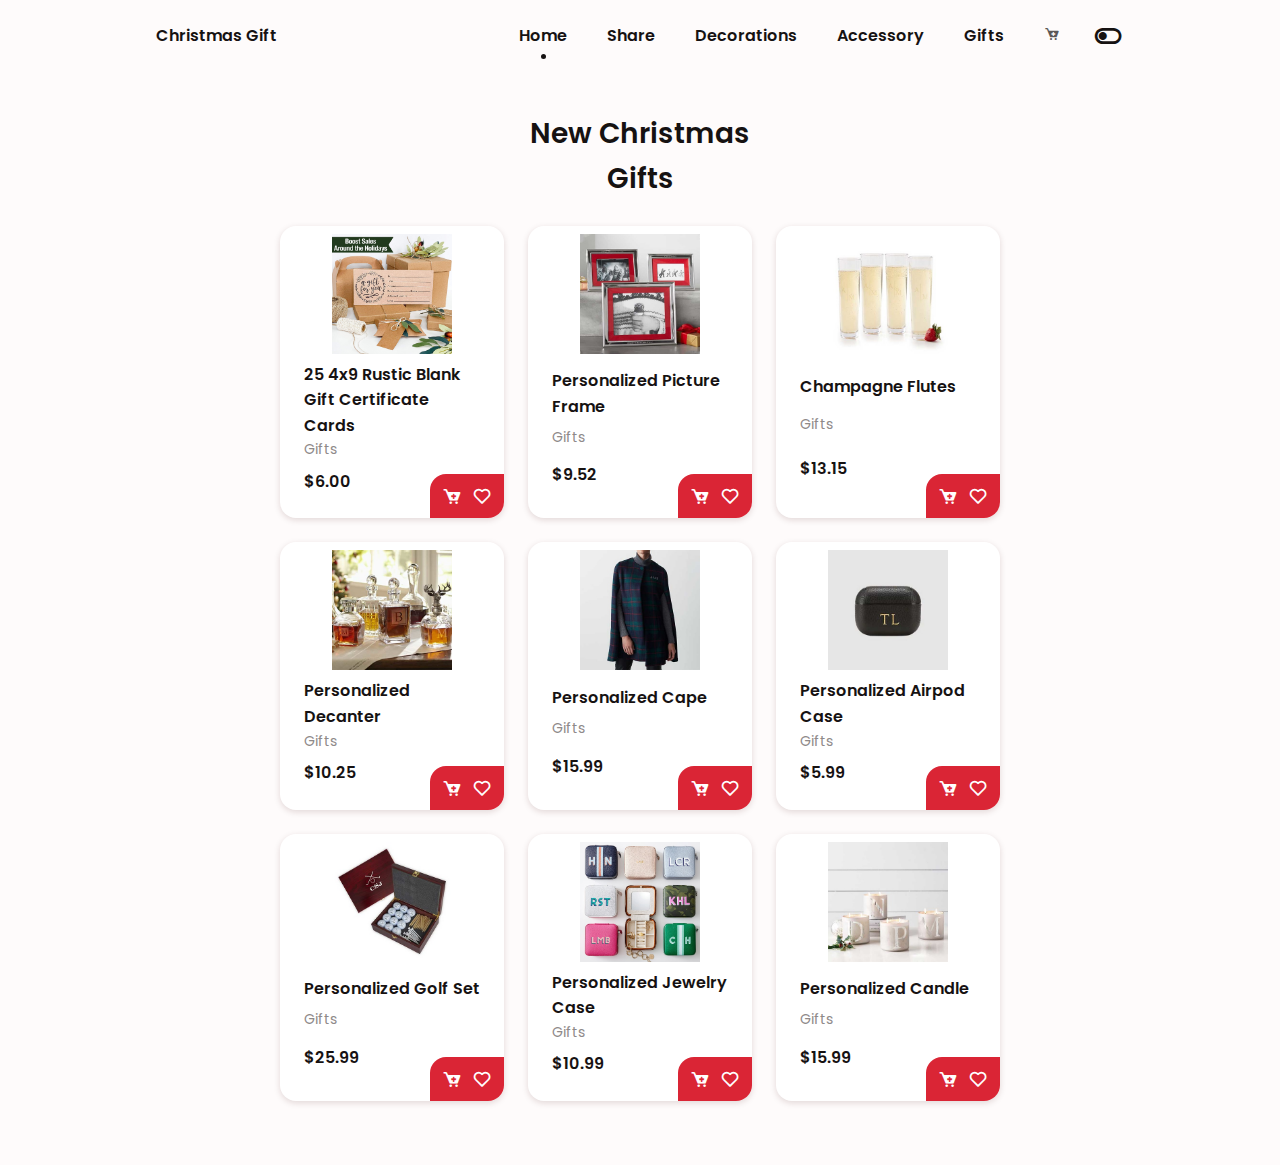
==== GiftPage.html @ 51dd25f8 "add gift page and adding extra css." ====
<!DOCTYPE html>
    <html lang="en">
    <head>
        <meta charset="UTF-8">
        <meta name="viewport" content="width=device-width, initial-scale=1.0">

        <!--========== BOX ICONS ==========-->
        <link href='https://unpkg.com/boxicons@2.0.7/css/boxicons.min.css' rel='stylesheet'>

        <!--========== CSS ==========-->
        <link rel="stylesheet" href="assets/css/styles.css">

        <title>Responsive landing page</title>
    </head>
    <body>
        <!--========== SCROLL TOP ==========-->
        <a href="#" class="scrolltop" id="scroll-top">
            <i class='bx bx-up-arrow-alt scrolltop__icon'></i>
        </a>
        
        <!--========== HEADER ==========-->
        <header class="l-header" id="header">
            <nav class="nav bd-container">
                <a href="#" class="nav__logo">Christmas Gift</a>

                <div class="nav__menu" id="nav-menu">
                    <ul class="nav__list">
                        <li class="nav__item"><a href="#home" class="nav__link active-link">Home</a></li>
                        <li class="nav__item"><a href="#share" class="nav__link">Share</a></li>
                        <li class="nav__item"><a href="#decoration" class="nav__link">Decorations</a></li>
                        <li class="nav__item"><a href="#accessory" class="nav__link">Accessory</a></li>
                        <li class="nav__item"><a href="/GiftPage.html" class="nav__link">Gifts</a></li>
                        <li class="nav__item"><a><i class='bx bxs-cart-add'></i></a> </a></li>


                        <li><i class='bx bx-toggle-left change-theme' id="theme-button"></i></li>
                    </ul>
                </div>

                <div class="nav__toggle" id="nav-toggle">
                    <i class='bx bx-grid-alt'></i>
                </div>
            </nav>
        </header>

        <section class="accessory section bd-container" id="accessory">
            <h2 class="section-title">New Christmas <br> Gifts</h2>

            <div class="accessory__container bd-grid">
                <div class="accessory__content">
                    <img src="assets/img/img1.jpg" alt="" class="accessory__img">
                    <h3 class="accessory__title">25 4x9 Rustic Blank Gift Certificate Cards</h3>
                    <span class="accessory__category">Gifts</span>
                    <span class="accessory__preci">$6.00</span>
                    <a href="#" class="button accessory__button"><i class="bx bxs-cart-add"></i><i class='bx bx-heart'></i></a>
                </div>

                <div class="accessory__content">
                    <img src="assets/img/img2.jpg" alt="" class="accessory__img">
                    <h3 class="accessory__title">Personalized Picture Frame</h3>
                    <span class="accessory__category">Gifts</span>
                    <span class="accessory__preci">$9.52</span>
                    <a href="#" class="button accessory__button"><i class="bx bxs-cart-add"></i><i class='bx bx-heart'></i></a>
                </div>

                <div class="accessory__content">
                    <img src="assets/img/img3.jpg" alt="" class="accessory__img">
                    <h3 class="accessory__title">Champagne Flutes</h3>
                    <span class="accessory__category">Gifts</span>
                    <span class="accessory__preci">$13.15</span>
                    <a href="#" class="button accessory__button"><i class="bx bxs-cart-add"></i><i class='bx bx-heart'></i></a>
                </div>

                <div class="accessory__content">
                    <img src="assets/img/img4.jpg" alt="" class="accessory__img">
                    <h3 class="accessory__title">Personalized Decanter</h3>
                    <span class="accessory__category">Gifts</span>
                    <span class="accessory__preci">$10.25</span>
                    <a href="#" class="button accessory__button"><i class="bx bxs-cart-add"></i><i class='bx bx-heart'></i></a>
                </div>

                <div class="accessory__content">
                    <img src="assets/img/img5.jpg" alt="" class="accessory__img">
                    <h3 class="accessory__title">Personalized Cape</h3>
                    <span class="accessory__category">Gifts</span>
                    <span class="accessory__preci">$15.99</span>
                    <a href="#" class="button accessory__button"><i class="bx bxs-cart-add"></i><i class='bx bx-heart'></i></a>

                </div>
                <div class="accessory__content">
                    <img src="assets/img/img6.jpg" alt="" class="accessory__img">
                    <h3 class="accessory__title">Personalized Airpod Case</h3>
                    <span class="accessory__category">Gifts</span>
                    <span class="accessory__preci">$5.99</span>
                    <a href="#" class="button accessory__button"><i class="bx bxs-cart-add"></i><i class='bx bx-heart'></i></a>

                </div>
                <div class="accessory__content">
                    <img src="assets/img/img7.jpg" alt="" class="accessory__img">
                    <h3 class="accessory__title">Personalized Golf Set</h3>
                    <span class="accessory__category">Gifts</span>
                    <span class="accessory__preci">$25.99</span>
                    <a href="#" class="button accessory__button"><i class="bx bxs-cart-add"></i><i class='bx bx-heart'></i></a>

                </div>
                <div class="accessory__content">
                    <img src="assets/img/img8.jpg" alt="" class="accessory__img">
                    <h3 class="accessory__title">Personalized Jewelry Case</h3>
                    <span class="accessory__category">Gifts</span>
                    <span class="accessory__preci">$10.99</span>
                    <a href="#" class="button accessory__button"><i class="bx bxs-cart-add"></i><i class='bx bx-heart'></i></a>

                </div>
                <div class="accessory__content">
                    <img src="assets/img/img9.jpg" alt="" class="accessory__img">
                    <h3 class="accessory__title">Personalized Candle</h3>
                    <span class="accessory__category">Gifts</span>
                    <span class="accessory__preci">$15.99</span>
                    <a href="#" class="button accessory__button"><i class="bx bxs-cart-add"></i><i class='bx bx-heart'></i></a>

                </div>
            </div>
        </section>
    </body>
    </html>
---- assets/css/styles.css ----
/*===== GOOGLE FONTS =====*/
@import url('https://fonts.googleapis.com/css2?family=Poppins:wght@400;600;700&display=swap');

/*===== VARIABLES CSS =====*/
:root {
  --header-height: 3rem;

  /*========== Colors ==========*/
  --first-color: #DA2535;
  --first-color-alt: #C42130;
  --first-color-send: #DE3B49;
  --title-color: #161212;
  --text-color: #5B5757;
  --text-color-light: #8F8A8A;
  --body-color: #FEFBFB;
  --container-color: #FFF;

  /*========== Font and typography ==========*/
  --body-font: 'Poppins', sans-serif;
  --biggest-font-size: 2rem;
  --h2-font-size: 1.25rem;
  --h3-font-size: 1.125rem;
  --normal-font-size: .938rem;
  --small-font-size: .813rem;

  /*========== Font weight ==========*/
  --font-semi-bold: 600;
  --font-bold: 700;

  /*========== Margenes ==========*/
  --mb-1: .5rem;
  --mb-2: 1rem;
  --mb-3: 1.5rem;
  --mb-4: 2rem;
  --mb-5: 2.5rem;
  --mb-6: 3rem;
  /*========== z index ==========*/

  --z-tooltip: 10;
  --z-fixed: 100;
}

@media screen and (min-width: 968px){
  :root{
    --biggest-font-size: 3rem;
    --h2-font-size: 1.75rem;
    --h3-font-size: 1.25rem;
    --normal-font-size: 1rem;
    --small-font-size: .875rem;
  }
}

/*========== BASE ==========*/
*,::before,::after{
  box-sizing: border-box;
}

html{
  scroll-behavior: smooth;
}

/*========== Variables Dark theme ==========*/
body.dark-theme{
  --first-color-send: #161212;
  --title-color: #F3F1F1;
  --text-color: #D1C7C8;
  --body-color: #251D1E;
  --container-color: #302728;
}

/*========== Button Dark/Light ==========*/
.change-theme{
  position: absolute;
  right: 1.5rem;
  top: 2.2rem;
  display: flex;
  color: var(--title-color);
  font-size: 2rem;
  cursor: pointer;
}

body{
  margin: var(--header-height) 0 0 0;
  font-family: var(--body-font);
  font-size: var(--normal-font-size);
  background-color: var(--body-color);
  color: var(--text-color);
  line-height: 1.6;
}

h1,h2,h3,ul,p{
  margin: 0;
}

h1,h2,h3{
  font-weight: var(--font-semi-bold);
  color: var(--title-color);
}

ul{
  padding: 0;
  list-style: none;
}

a{
  text-decoration: none;
}

img{
  max-width: 100%;
  height: auto;
}

/*========== CLASS CSS ==========*/
.section{
  padding: 4rem 0 2rem;
}

.section-title, .section-title-center{
  font-size: var(--h2-font-size);
  color: var(--title-color);
  text-align: center;
  margin-bottom: var(--mb-3);
}

/*========== LAYOUT ==========*/
.l-main{
  overflow: hidden;
}

.bd-container{
  max-width: 968px;
  width: calc(100% - 3rem);
  margin-left: var(--mb-3);
  margin-right: var(--mb-3);
}

.bd-grid{
  display: grid;
  gap: 1.5rem;
}

.l-header{
  width: 100%;
  position: fixed;
  top: 0;
  left: 0;
  z-index: var(--z-fixed);
  background-color: var(--body-color);
}

/*========== NAV ==========*/
.nav{
  height: var(--header-height);
  display: flex;
  justify-content: space-between;
  align-items: center;
}

@media screen and (max-width: 768px){
  .nav__menu{
    position: fixed;
    top: -100%;
    left: 0;
    right: 0;
    width: 90%;
    margin: 0 auto;
    padding: 2.5rem 0 0;
    text-align: center;
    background-color: var(--body-color);
    transition: .4s;
    box-shadow: 0 0 4px rgba(0,0,0,.1);
    border-radius: 2rem;
    z-index: var(--z-fixed);
  }
}

.nav__item{
  margin-bottom: var(--mb-3);
}

.nav__link, .nav__logo, .nav__toggle{
  color: var(--title-color);
  font-weight: var(--font-semi-bold);
}

.nav__logo:hover{
  color: var(--first-color);
}

.nav__link{
  transition: .3s;
}

.nav__link:hover{
  color: var(--first-color);
}

.nav__toggle{
  font-size: 1.3rem;
  cursor: pointer;
}

/* Show menu */
.show-menu{
  top: calc(var(--header-height) + 1rem);
}

/* Active menu link */
.active-link{
  position: relative;
}

.active-link::before{
  content: '';
  position: absolute;
  bottom: -.75rem;
  left: 45%;
  width: 5px;
  height: 5px;
  background-color: var(--title-color);
  border-radius: 50%;
}

/* Change background header */
.scroll-header{
  box-shadow: 0 1px 4px rgba(0,0,0,.1);
}

/* Scroll top */
.scrolltop{
  position: fixed;
  right: 1rem;
  bottom: -20%;
  display: flex;
  justify-content: center;
  align-items: center;
  padding: .3rem;
  background: rgba(218,37,53,.5);
  border-radius: .4rem;
  z-index: var(--z-tooltip);
  transition: .4s;
  visibility: hidden;
}

.scrolltop:hover{
  background-color: var(--first-color);
}

.scrolltop__icon{
  font-size: 1.5rem;
  color: var(--body-color);
}

.show-scroll{
  visibility: visible;
  bottom: 1.5rem;
}

/*========== HOME ==========*/
.home__container{
  row-gap: .5rem;
}

.home__img{
  width: 280px;
  justify-self: center;
}

.home__title{
  font-size: var(--biggest-font-size);
  font-weight: var(--font-bold);
  margin-bottom: var(--mb-2);
}

.home__description{
  margin-bottom: var(--mb-3);
}

/*========== BUTTONS ==========*/
.button{
  display: inline-block;
  background-color: var(--first-color);
  color: #fff;
  padding: 1rem 1.5rem;
  border-radius: .5rem;
  font-weight: var(--font-semi-bold);
  transition: .3s;
}

.button:hover{
  background-color: var(--first-color-alt);
}

.button-link{
  background: none;
  padding: 0;
  color: var(--first-color);
}

.button-link:hover{
  background-color: transparent;
  color: var(--first-color-alt);
}

/*========== SHARE ==========*/
.share__data{
  text-align: center;
}

.share__description{
  margin-bottom: var(--mb-2);
}

.share__img{
  width: 280px;
  justify-self: center;
}

/*========== DECORATION ==========*/
.decoration__container{
  grid-template-columns: repeat(auto-fit, minmax(220px, 1fr));
}

.decoration__data{
  text-align: center;
  padding: 1rem 1rem 2rem;
  background-color: var(--container-color);
  box-shadow: 0 2px 6px rgba(65,11,16,.15);
  border-radius: 1rem;
}

.decoration__data:hover{
  box-shadow: 0 3px 12px rgba(65,11,16,.15);
}

.decoration__img{
  width: 180px;
}

.decoration__title{
  font-size: var(--h3-font-size);
  margin-bottom: var(--mb-1);
}

/*========== ACCESSORIES ==========*/
.accessory__container{
  grid-template-columns: repeat(2,1fr);
  padding-bottom: 2rem;
}

.accessory__content{
  position: relative;
  display: grid;
  padding: .25rem .75rem .75rem;
  background-color: var(--container-color);
  box-shadow: 0 2px 6px rgba(65,11,16,.15);
  border-radius: 1rem;
}

.accessory__content:hover{
  box-shadow: 0 3px 12px rgba(65,11,16,.15);
}

.accessory__img{
  width: 110px;
  justify-self: center;
  margin-bottom: .25rem;
}

.accessory__title, .accessory__category{
  text-align: center;
}

.accessory__title{
  font-size: var(--normal-font-size);
}

.accessory__category{
  font-size: var(--small-font-size);
  margin-bottom: var(--mb-1);
  color: var(--text-color-light);
}

.accessory__preci{
  font-weight: var(--font-semi-bold);
  color: var(--title-color);
}

.accessory__button {
  position: absolute;
  bottom: 0;
  right: 0;
  display: flex;
  font-size: 1.25rem;
  padding: .5rem .625rem;
  border-radius: 1rem 0 1rem 0;
  gap: 10px;
}

.accessory__button:first-child {
  display: block;
}

.accessory__button:nth-child(2) {
  position: relative;
  top: 10px;
}

/*========== SEND GIFT ==========*/
.send{
  background-color: var(--first-color-send);
}

.send__title, .send__description{
  color: #fff;
}

.send__description{
  text-align: center;
  margin-bottom: var(--mb-4);
}

.send__direction{
  display: flex;
  justify-content: space-between;
  background-color: #fff;
  padding: .5rem;
  border-radius: .5rem;
}

.send__input{
  width: 70%;
  outline: none;
  border: none;
  font-size: var(--normal-font-size);
  font-family: var(--body-font);
}

.send__input::placeholder{
  font-family: var(--body-font);
}

.send__img{
  width: 280px;
  justify-self: center;
}

/*========== FOOTER ==========*/
.footer__container{
  grid-template-columns: repeat(auto-fit, minmax(220px, 1fr));
}

.footer__logo{
  color: var(--title-color);
}

.footer__title{
  margin-bottom: var(--mb-2);
}

.footer__logo, .footer__title{
  font-size: var(--h3-font-size);
}

.footer__link{
  display: inline-block;
  margin-bottom: .75rem;
  color: var(--text-color);
}

.footer__link:hover{
  color: var(--first-color);
}

.footer__social{
  font-size: 1.5rem;
  color: var(--title-color);
  margin-right: var(--mb-3);
}

.footer__social:hover{
  color: var(--first-color);
}

.footer__copy{
  text-align: center;
  font-size: var(--small-font-size);
  color: var(--text-color-light);
  margin-top: 4rem;
}

/*========== MEDIA QUERIES ==========*/

/* For full-screen images on small screens */
@media screen and (max-width: 359px){
  .home__img,
  .share__img,
  .send__img{
    width: 100%;
  }
}

@media screen and (min-width: 576px){
  .home__container,
  .share__container,
  .send__container{
    grid-template-columns: repeat(2,1fr);
    align-items: center;
  }

  .home__container{
    padding: 5rem 0 0;
  }

  .home__img{
    order: 1;
  }

  .section-title-center,
  .share__data,
  .send__description{
    text-align: initial;
  }

  .home__img,
  .share__img,
  .send__img{
    width: 100%;
  }
  
  .share__img{
    order: -1;
  }
}

@media screen and (min-width: 768px){
  body{
    margin: 0;
  }

  .section{
    padding-top: 7rem;
  }

  .nav{
    height: calc(var(--header-height) + 1.5rem);
  }

  .nav__list{
    display: flex;
    align-items: center;
  }

  .nav__item{
    margin-left: var(--mb-5);
    margin-bottom: 0;
  }

  .nav__toggle{
    display: none;
  }

  .change-theme{
    position: initial;
    margin-left: var(--mb-4);
  }

  .home__container{
    padding: 7rem 2rem 0;
  }

  .share__container{
    padding: 0 2rem;
  }

  .accessory__container{
    grid-template-columns: repeat(3,224px);
    justify-content: center;
  }

  .accessory__content{
    padding: .5rem 1.5rem 1.5rem;
  }

  .accessory__img{
    width: 120px;
    margin-bottom: var(--mb-1);
  }

  .accessory__title, .accessory__category{
    text-align: initial;
  }

  .accessory__button{
    padding: .75rem;
  }

  .send{
    background: none;
  }

  .send__container{
    background-color: var(--first-color-send);
    padding: 2rem;
    border-radius: 1.5rem;
  }
}

@media screen and (min-width: 968px){
  .bd-container{
    margin-left: auto;
    margin-right: auto;
  }

  .home__img,
  .share__img,
  .send__img{
    width: 469px;
  }

  .home__container,
  .share__container,
  .send__container{
    column-gap: 5rem;
  }
}
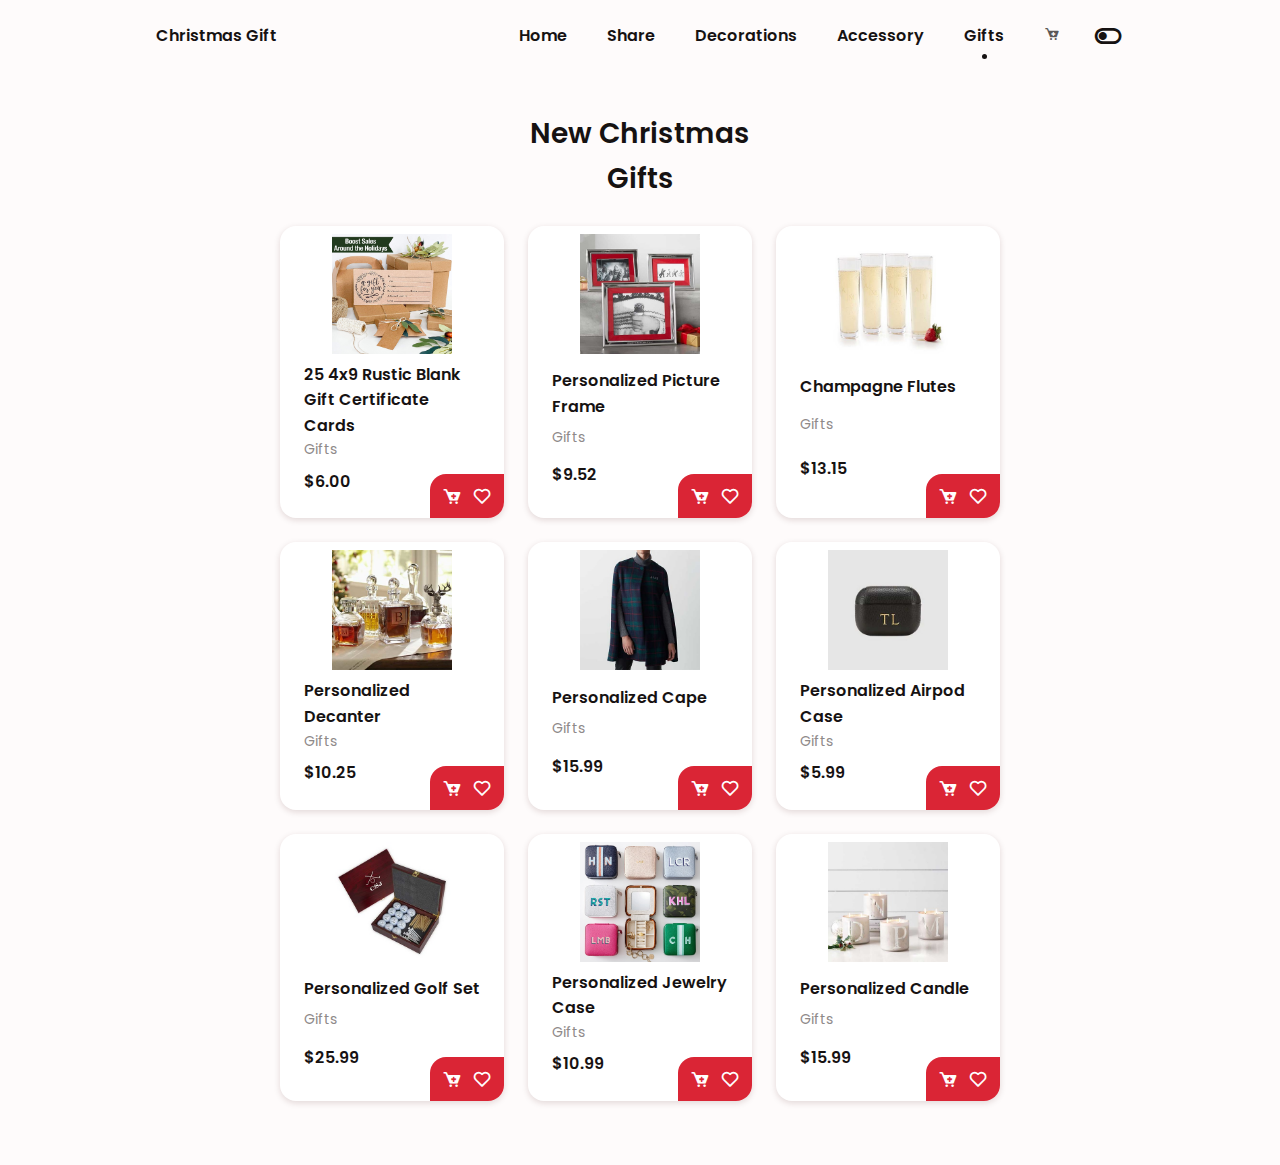
==== commit d4983d00: "adding more html fetures and css" ====
--- a/GiftPage.html
+++ b/GiftPage.html
@@ -26,12 +26,12 @@
 
                 <div class="nav__menu" id="nav-menu">
                     <ul class="nav__list">
-                        <li class="nav__item"><a href="#home" class="nav__link active-link">Home</a></li>
-                        <li class="nav__item"><a href="#share" class="nav__link">Share</a></li>
-                        <li class="nav__item"><a href="#decoration" class="nav__link">Decorations</a></li>
-                        <li class="nav__item"><a href="#accessory" class="nav__link">Accessory</a></li>
-                        <li class="nav__item"><a href="/GiftPage.html" class="nav__link">Gifts</a></li>
-                        <li class="nav__item"><a><i class='bx bxs-cart-add'></i></a> </a></li>
+                        <li class="nav__item"><a href="index.html" class="nav__link ">Home</a></li>
+                        <li class="nav__item"><a href="index.html" class="nav__link">Share</a></li>
+                        <li class="nav__item"><a href="index.html" class="nav__link">Decorations</a></li>
+                        <li class="nav__item"><a href="index.html" class="nav__link">Accessory</a></li>
+                        <li class="nav__item"><a href="/GiftPage.html" class="nav__link active-link">Gifts</a></li>
+                        <li class="nav__item"><a><i class='bx bxs-cart-add  '></i></a> </a></li>
 
 
                         <li><i class='bx bx-toggle-left change-theme' id="theme-button"></i></li>
